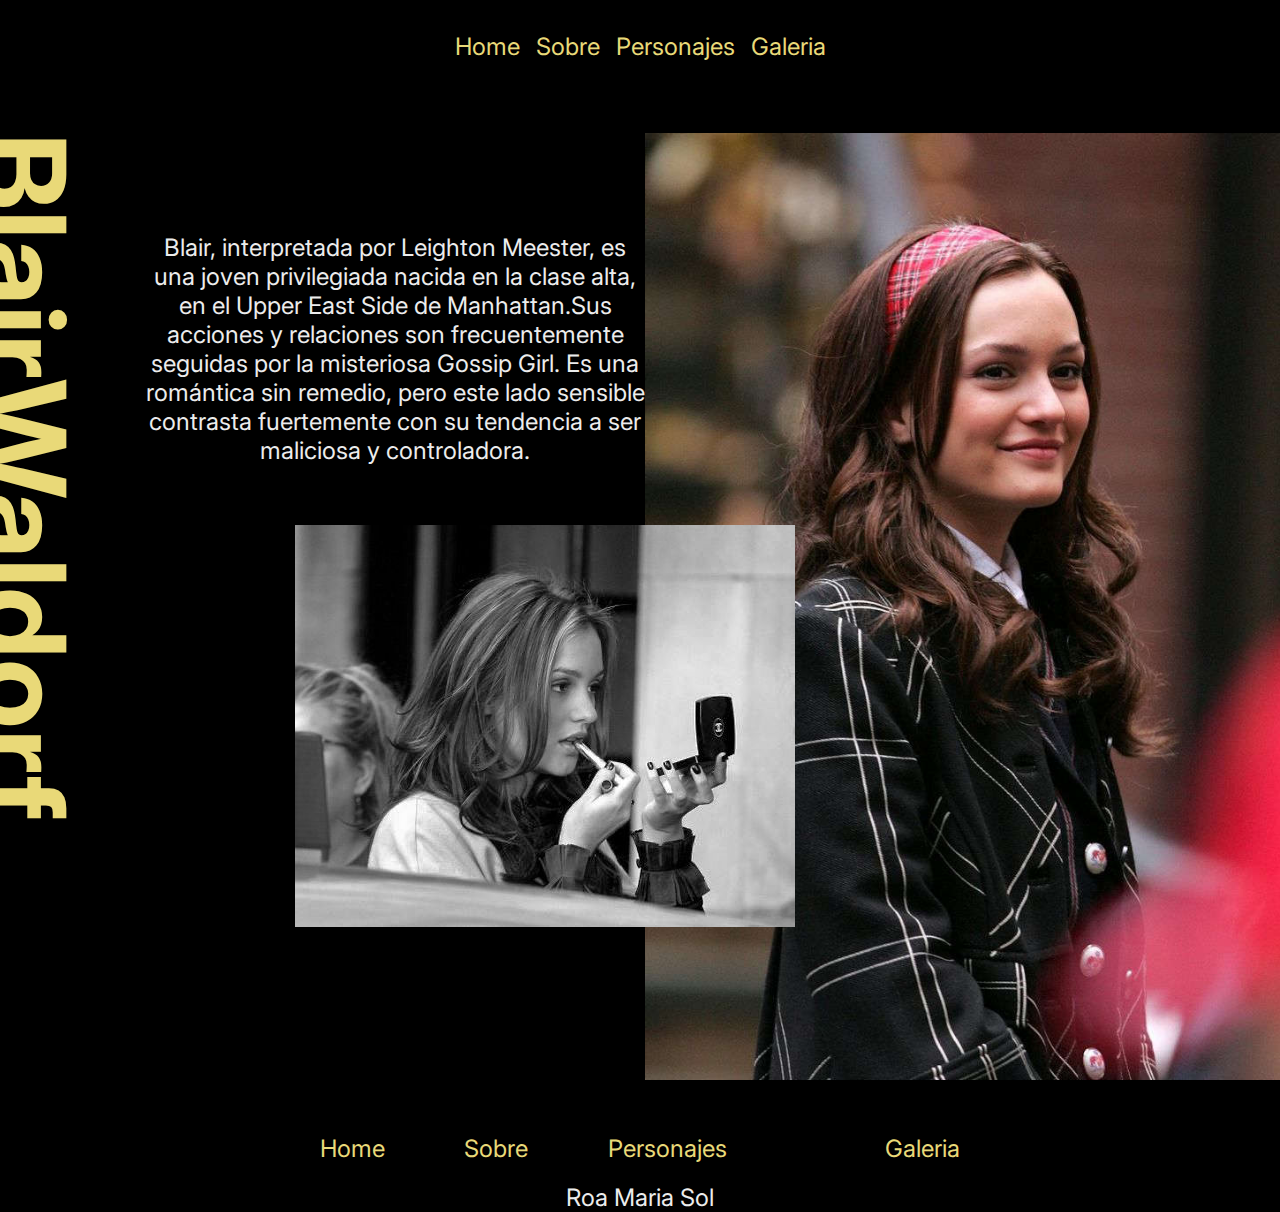
==== blair.html @ 706896e6 "Agrego carpeta imagenes, htmls y css" ====
<!DOCTYPE html>
<html lang="en">
<head>
    <meta charset="UTF-8">
    <meta name="viewport" content="width=device-width, initial-scale=1.0">
    <link rel="stylesheet" href="/estilo.css">
    <title>Gossip Girl</title>
    <link rel="preconnect" href="https://fonts.googleapis.com">
    <link rel="preconnect" href="https://fonts.gstatic.com" crossorigin>
    <link href="https://fonts.googleapis.com/css2?family=Inter:ital,opsz,wght@0,14..32,100..900;1,14..32,100..900&display=swap" rel="stylesheet">
    <link rel="stylesheet" href="https://cdn.jsdelivr.net/npm/bootstrap-icons@1.10.3/font/bootstrap-icons.css">
</head>
<body class="body-blair">
        <header>
            <button id="abrir" class="abrir-menu"><i class="bi bi-list"></i></button> 
            <nav class="nav visible" id="nav">
               <ul class="nav-list">  
                    <button id="cerrar" class="cerrar-menu"><i class="bi bi-x"></i></button>
                    <li><a href="#home">Home</a></li>
                    <li><a href="#sobre">Sobre</a></li>
                    <li><a href="#personajes">Personajes</a></li>
                    <li><a href="#galeria">Galeria</a></li>
               </ul>
            </nav>
    </header>
    <main>
            <div class="cont-blair-mayor">
                <h1>BlairWaldorf</h1>
                <div class="cont-mitades">
                    <div class="mitad1">
                        <p>
                            Blair, interpretada por Leighton Meester, es una joven privilegiada nacida en la clase alta, en el Upper East Side de Manhattan.Sus acciones y relaciones son frecuentemente seguidas por la misteriosa Gossip Girl. Es una romántica sin remedio, pero este lado sensible contrasta fuertemente con su tendencia a ser maliciosa y controladora.
                        </p>
                        <div class="superpuesto">
                            <img src="/images/PERSONAJES/blair2.jpg" alt="">
                        </div>
                    </div>
                  
                    <div class="mitad2">
                        <img src="/images/PERSONAJES/blair1.jpg" alt="">
                    </div>
                </div>
            </div>
           
          
    </main>
    <footer>
        <ul class="nav-list-footer">  
             <li><a href="#home">Home</a></li>
             <li><a href="#sobre">Sobre</a></li>
             <li><a href="#personajes">Personajes<a></li>
             <li><a href="#galeria">Galeria</a></li>
        </ul>
     </nav>
    <p>Roa Maria Sol</p>
</footer> 
<script src="./js/main.js"></script>
</body>
</html>
---- estilo.css ----
html{
    scroll-behavior: smooth;
}
*{
    margin: 0;
    padding: 0;
    box-sizing: border-box;
    font-family: "Inter",sans-serif;
}
main{
    color: #ececec;
}



/*-----------------HEADER----------------------*/
header{
    display: flex;
    align-items: center;
    justify-content: space-evenly;
    padding: 2rem;
    font-size: 1.5rem;
    background-color: black;
}

.nav-list{
    list-style-type: none;
    display: flex;
    gap: 1rem;
}
.nav-list li a{
    text-decoration: none;
    cursor: pointer;
    color: #E9D978;
}

.nav-list li a:hover{
    color: #f3ebb7;
}

.abrir-menu{
    display: none;
}
.cerrar-menu{
    display: none;
}


/*-----------------HOME----------------------*/
.home{
    display: flex;
    align-items: center;
    justify-content: space-between;
    background-color: black;
}

.centrado{
    display: flex;
    align-items: center;
    flex-direction: column;
    position: absolute;
    padding-left: 150px;
    background-color: transparent;
}
.centrado button{
    color: #E9D978;
    border-width: 1px;
    border-style: solid;
    border-color: #E9D978;
    border-radius: 3px;
    padding-top: 5px;
    padding-bottom: 5px;
    padding-left: 60px;
    padding-right: 60px;
    font-size: 22px;
    cursor: pointer;
    background-color: black;
}
.centrado button a{
    text-decoration: none;
    color: #E9D978;
    
}
.centrado button a:hover{
    color: black;
}
.centrado button:hover{
    background-color: #E9D978;
}
.home h1{
    color: #E9D978;
    font-weight: lighter;
    font-size: 9rem;
    margin-bottom: 15px;
    background-color: transparent;
}
.home p{
    color: white;
    text-align: center;
    font-size: 22px;
    margin-bottom: 15px;
    background-color: transparent;
    width: 50%;

}
.edificio{
    width: 350px;
    padding-top: 180px;
}
.blair-y-serena{
    width: 500px;
    
} 



/*-----------------SOBRE----------------------*/
#sobre{
    background-image: url(/images/SOBRE/todos.jpg);
    background-position: top center;
    background-size: cover;
    background-repeat: no-repeat;
    min-height: 100vh;
    display: flex;
    align-items: center;
    position: relative;
}
.sobre-cont h1{
    color: #E9D978;
    font-weight: 500;
    font-size: 8rem;
    margin-bottom: 15px;
    background-color: transparent;
}

.sobre-cont span{
    color: white;
    filter: none;
}
.sobre-cont p{
    color: white;
    text-align: center;
    font-size: 22px;
    margin-bottom: 15px;
    background-color: transparent;
    width: 60%;

}
.sobre button{
    background-color: transparent;
    padding-left: 100px;
    padding-right: 100px;
}


/*-----------------PERSONAJES----------------------*/
#personajes{
    background-color: black;

}
#personajes h1{
    color: #E9D978;
    text-align: center;
    font-size: 250px;
    margin-top: -120px;
    
}

.tarjetas-personajes{
    display: flex;
    align-items: center;
    justify-content: space-around;

}

.personaje{
    text-decoration: none;
}

.personaje img{
    width: 250px;
    height: 408px;
    border-radius: 10px;
    transition: 0.5s;
}

.personaje img:hover{
    border-top-right-radius:0px;
	border-bottom-left-radius:0px;
    border-top: 1px solid #ececec;
	border-left: 1px solid #ececec;
}


.personaje h6{
    color: #E9D978;
    font-weight: lighter;
    font-size: 25px;
    text-align: center;
}

.personaje p{
    color: #ececec;
    font-weight: lighter;
    font-size: 20px;
    text-align: center;
}


/*--------------------FOOTER---------------------*/
footer{
    background-color: black;
    display: flex;
    align-items: center;
    justify-content: center;
    flex-direction: column;
    font-size: 1.5rem;
}

.nav-list-footer{
    display: flex;
    justify-content: space-between;
    margin-top: 50px;
    width: 50%;
    
}

.nav-list-footer li a{
    text-decoration: none;
    cursor: pointer;
    color: #E9D978;
}

.nav-list-footer li a:hover{
    color: #f3ebb7;
}

footer p{
    color: #ececec;
    text-align: center;
    margin-top: 20px;
}


/*-----------------GALERIA----------------------*/
#galeria{
    background-color: black;
    padding-top: 100px;
    margin-bottom: -100px;
    display: flex;
}

#galeria h1{
    color: #E9D978;
    font-size: 200px;
    position: relative;
    left: -75px;
    writing-mode: vertical-lr;
}

.conjunto-fotos{
    display: flex;
   margin-left: -75px;
    width: 87%;
}

.mobile-div{
    width: 82%;
}

.conjunto-fotos img{
    position: relative;
}

.img-gal-1{
    width: 280px;
    height: 289px; 
}

.img-gal-2{
    width: 451px;
    height: 705px;
    left: 20px; 
}

.img-gal-3{
    width: 285px;
    height: 406px; 
    top: 300px;
    left: -730px;
    
}

.img-gal-4{
    width: 368px;
    height: 340px; 
    left: -250px;
}

.frase {
    position: relative;
    top: -250px;
    left: 800px;
    color: #ececec;
    text-align: center;
    font-size: 1.2rem;
    width: 200px;
}

.frase h4{
    width: 200px;
}
.frase i{
    font-size: 2.5rem;
    color: #E9D978;
    margin: 15px;
}

.frase i:hover{
    cursor: pointer;
    color: #f3ebb7;
}



/*-----------------SERENA----------------------*/
.body-serena{
    background-color: black;
}

.body-serena h1{
    color: #E9D978;
    text-align: center;
    font-size: 110px;
    padding-top: 40px;
    padding-bottom: 20px;
}


.cont-columnas{
    display: flex;
    justify-content: space-around;
}

.columna1{
    display: flex;
    align-items: center;
}

.img-serena-1{
    width: 500px;
}

.img-serena-2{
    width: 350px;
}

.img-serena-3{
    width: 300px;
}


.columna3{
    display: flex;
    flex-direction: column;
    align-items: center;
    width: 350px;
}

.columna3 p{
    text-align: center;
    font-size: 16px;
    margin-top: 80px;
}


/*-----------------BLAIR----------------------*/
.body-blair{
    background-color: black;
}

.body-blair h1{
    color: #E9D978;
    font-size: 120px;
    position: relative;
    left: -50px;
    writing-mode: vertical-lr;
    margin-top: 40px;
}

.cont-blair-mayor{
    display: flex;
}

.cont-mitades{
    display: flex;
    margin-top: 40px;
}

.mitad1{
    padding-top: 100px;
}

.mitad1 p{
    text-align: center;
    font-size: 1.5rem;
}


.mitad2 img{
    width: 650px;
}

.superpuesto{
    position: relative;
    margin-top: 60px;
    left: 150px;
}


/*-----------------NATE----------------------*/

.body-nate{
    background-color: black;
}

.nate-mayor{
    display: flex;
    margin-bottom: 70px;
    margin-top: 40px;
}

.nate-mayor h1{
    color: #E9D978;
    font-size: 115px;
}

.nate-mayor p{
    text-align: center;
    font-size: 1.3rem;
    width: 85%;
    margin-left: 55px;
    margin-top: 20px;
}

.mitad img{
    width: 450px;
    margin-left: 140px;
    margin-top: 55px;
}



/*-----------------CHUCK----------------------*/
.body-chuck{
    background-color: black;
}

.cont-mitades-chuck{
    display: flex;
}

.mitad-chuck-1{
    display: flex;
    flex-direction: column;
    align-items: center;
    width: 55%;
}

.mitad-chuck-1 img{
    width: 75%;
}
.mitad-chuck-1 p{
    text-align: center;
    font-size: 1.3rem;
    width: 70%;
    margin-top: 80px;
}

.mitad-chuck-2 h1{
    position: relative;
    color: #E9D978;
    font-size: 120px;
    right: -455px;
    top: -150px;
    writing-mode: vertical-lr;
    margin-top: 40px;
}

.mitad-chuck-2 img{
    width: 500px;
    margin-bottom: -550px;
}















@media screen and (max-width: 480px) {

/*-----------------HEADER----------------------*/

    .abrir-menu, .cerrar-menu{
        display: block;
        border: 0;
        font-size: 1.25rem;
        background-color: transparent;
        cursor: pointer;
        color: #E9D978;
    }
    .nav{
        opacity: 0;
        visibility: hidden;
        display: flex;
        flex-direction: column;
        align-items: end;
        gap: 1rem;
        position: absolute;
        top: 0;
        right: 0;
        bottom: 0;
        padding: 2rem;
        background-color: black;
        box-shadow: rgba(220, 212, 212, 0.05) 0px 1px 2px 0px;
    }
    .nav.visible {
        opacity: 1;
        visibility: visible;
    }
    header{
        display: flex;
        justify-content: flex-end;
    }
    .nav-list {
        flex-direction: column;
        align-items: end;
    }
    .nav-list li a {
       color: #E9D978;
    }
 
    
/*-----------------HOME----------------------*/
.home{
    display: flex;
    align-items: center;
    justify-content:space-between;
}

.centrado{
    position: absolute;
    display: flex;
    align-items: center;
    flex-direction: column;
    width: 50%;
    margin-left: 140px;
    padding-left: 0px;
    background-color: transparent;
}
.centrado button{
    color: #E9D978;
    border-width: 1px;
    border-style: solid;
    border-color: #E9D978;
    border-radius: 3px;
    padding-top: 5px;
    padding-bottom: 5px;
    padding-left: 40px;
    padding-right: 40px;
    font-size: 10px;
    cursor: pointer;
}
.home h1{
    color: #E9D978;
    font-weight: 200;
    font-size: 45px;
    padding: 0;
    margin-bottom: 15px;
    background-color: transparent;

}
.home p{
    color: white;
    text-align: center;
    font-size: 11px;
    margin-bottom: 15px;
    background-color: transparent;
    width: 100%;
    padding: 0;


}
.edificio{
    width: 180px;
    padding-top: 0px;
}
.blair-y-serena{
    width: 180px;
    height: 280px;
}



/*-----------------SOBRE----------------------*/
#sobre{
    background-image: url(/images/SOBRE/todos.jpg);
    background-position: top center;
    background-size: cover;
    background-repeat: no-repeat;
    min-height: 100vh;
    display: flex;
    align-items: center;
}
.sobre-cont h1{
    color: #E9D978;
    font-weight: 500;
    font-size: 50px;
    margin-bottom: 15px;
    background-color: transparent;
    width: 400px;
}

.sobre-cont span{
    color: white;
    filter: none;
}
.sobre-cont p{
    color: white;
    text-align: center;
    font-size: 15px;
    margin-bottom: 15px;
    background-color: transparent;
    width: 350px;

}
.sobre button{
    background-color: transparent;
    padding-left: 70px;
    padding-right: 70px;
}



/*-----------------PERSONAJES----------------------*/
#personajes{
    background-color: black;

}
#personajes h1{
    color: #E9D978;
    text-align: center;
    font-size: 85px;
    margin-top: -45px;
    
}

.tarjetas-personajes{
    display: flex;
    align-items: center;
    justify-content: space-around;
}

.personaje{
    text-decoration: none;
}

.personaje img{
    width: 100px;
    height: 170px;
    border-radius: 8px;
}

.personaje h6{
    color: #E9D978;
    font-weight: lighter;
    font-size: 10px;
    text-align: center;
}

.personaje p{
    color: #ececec;
    font-weight: lighter;
    font-size: 8px;
    text-align: center;
}



/*--------------------FOOTER---------------------*/
footer{
    padding: 50px;
    margin-top: 60px;
    display: flex;
    align-items: center;
    justify-content: center;
    flex-direction: column;
    font-size: 1rem;
}

.nav-list-footer{
    display: flex;
    justify-content: space-between;
    margin-top: 10px;
    width: 80%;
}

.nav-list-footer li a{
    text-decoration: none;
    cursor: pointer;
    color: #E9D978;
}



footer p{
    color: #ececec;
    text-align: center;
    margin-top: 10px;
}


/*-----------------GALERIA----------------------*/
#galeria{
    background-color: black;
    padding-top: 50px;
}
#galeria h1{
    color: #E9D978;
    font-size: 100px;
    position: relative;
    left: -30px;
    writing-mode: vertical-lr;
}

.mobile-div{
    display: flex;
    flex-direction: column;
    width: 90%;
    height: 100%;
}

.conjunto-fotos{
    width: 90%;
    display: flex;
    flex-direction: column;
    align-items: center;
    margin-left: 5px;
}

.conjunto-fotos img{
    position: static;
    margin-bottom: 20px;
}

.img-gal-1{
    width: 243px;
    height: 210px; 
}

.img-gal-2{
    width: 231px;
    height: 250px; 
}

.img-gal-3{
    width: 243px;
    height: 285px;     
}

.img-gal-4{
    width: 231px;
    height: 200px; 
}

.frase {
    position:relative;
    color: #ececec;
    text-align: center;
    font-size: 1rem;
    height: 110px;
    top: 0px;
    left: 70px;
}

.frase h4{
    width: 200px;
}
.frase i{
    font-size: 2rem;
    color: #E9D978;
}





/*-----------------SERENA----------------------*/
.body-serena{
    background-color: black;
}

.body-serena h1{
    color: #E9D978;
    text-align: center;
    font-size: 50px;
    padding-top: 5px;
    padding-bottom: 10px;
    width: 100%;
}


.cont-columnas{
    display: flex;
    flex-direction: column;
    align-items: center;
    width: 350px;
    margin-left: 70px;
}

.columna1{
    display: block;
}

.img-serena-1{
    width: 350px;
}

.img-serena-2{
    width: 350px;
}

.img-serena-3{
    width: 350px;
}


.columna3{
    display: block;
    width: 350px;
    margin-bottom: -50px;
}

.columna3 p{
    text-align: center;
    font-size: 18px;
    margin-top: 10px;
}


/*-----------------BLAIR----------------------*/
.body-blair{
    background-color: black;
}

.body-blair h1{
    color: #E9D978;
    font-size: 120px;
    position:absolute;
    left: -50px;
    writing-mode: vertical-lr;
    margin-top: 0px;
}

.cont-blair-mayor{
    display: block;
}

.cont-mitades{
    display: block;
    margin-top: 0px;
}

.mitad1{
    display: flex;
    justify-content: center;
    align-items: center;
    flex-direction: column;
    margin-bottom: 10px;
    padding-top: 25px;
}


.mitad1 p{
    text-align: center;
    font-size: 1rem;
    width: 60%;

}

.mitad2{
    display: flex;
    justify-content: center;
}

.mitad2 img{
    width: 250px;
}

.superpuesto{
    position:static;
}

.superpuesto img{
    width: 250px;
}



/*-----------------NATE----------------------*/

.body-nate{
    background-color: black;
}

.nate-mayor{
    display: block;
    margin-bottom: 0px;
    margin-top: 0px;
}

.nate-mayor h1{
    color: #E9D978;
    font-size: 65px;
    text-align: center;
}

.nate-mayor p{
    text-align: center;
    font-size: 1rem;
    width: 85%;
    margin-left: 0px;
    margin-top: 20px;
}

.mitad{
    display: flex;
    align-items: center;
    flex-direction: column;
}

.mitad img{
    width: 250px;
    margin-left: 0px;
    margin-top: 35px;
    margin-bottom: 35px;
}




/*-----------------CHUCK----------------------*/
.body-chuck{
    background-color: black;
}

.cont-mitades-chuck{
    display: flex;
    flex-direction: column-reverse;
}

.mitad-chuck-1{
    display: flex;
    flex-direction: column-reverse;
    align-items: center;
    width: 100%;
    
}

.mitad-chuck-1 img{
    width: 65%;
}
.mitad-chuck-1 p{
    text-align: center;
    font-size: 1rem;
    width: 75%;
    margin-top: 0px;
    margin-bottom: 30px;
}

.mitad-chuck-2{
    display: flex;
    flex-direction: column;
    align-items: center;
    margin-bottom: -350px;
}

.mitad-chuck-2 h1{
    position: relative;
    color: #E9D978;
    font-size: 80px;
    right: 0px;
    left: -210px;
    top: -400px;
    writing-mode: vertical-lr;
    margin-top: 0px;
}

.mitad-chuck-2 img{
    width: 300px;
    margin-bottom: 0px;
}






}
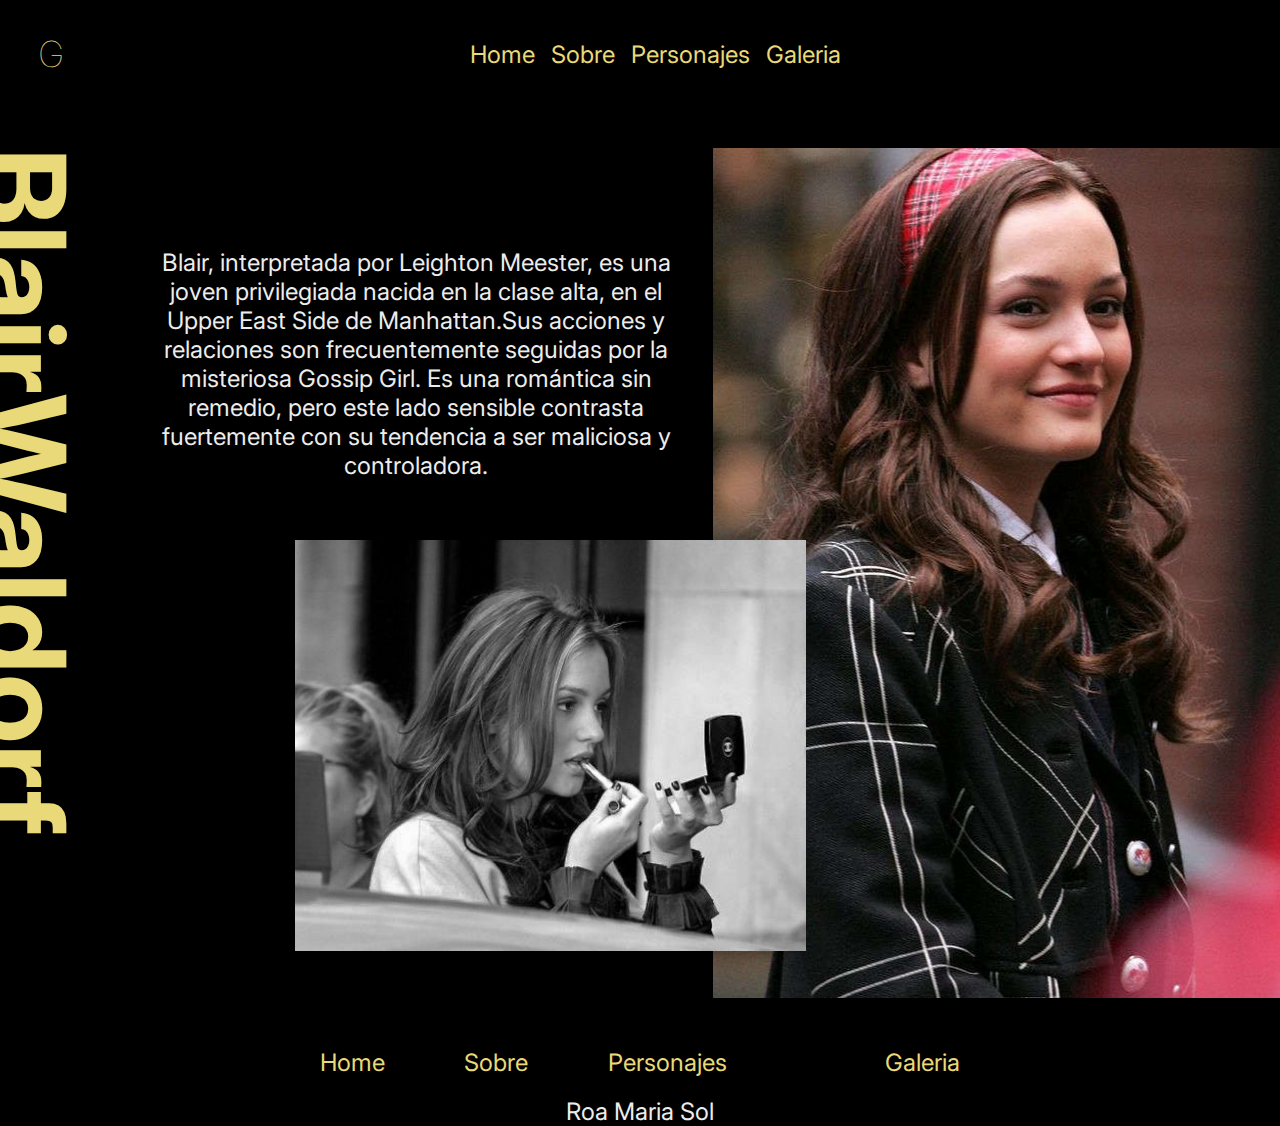
==== commit deec02a3: "hago las paginas de personajes, sobre y galeria" ====
--- a/blair.html
+++ b/blair.html
@@ -3,7 +3,7 @@
 <head>
     <meta charset="UTF-8">
     <meta name="viewport" content="width=device-width, initial-scale=1.0">
-    <link rel="stylesheet" href="/estilo.css">
+    <link rel="stylesheet" href="estilo.css">
     <title>Gossip Girl</title>
     <link rel="preconnect" href="https://fonts.googleapis.com">
     <link rel="preconnect" href="https://fonts.gstatic.com" crossorigin>
@@ -12,14 +12,15 @@
 </head>
 <body class="body-blair">
         <header>
+            <h2><a href="index.html">G</a></h2>
             <button id="abrir" class="abrir-menu"><i class="bi bi-list"></i></button> 
             <nav class="nav visible" id="nav">
                <ul class="nav-list">  
                     <button id="cerrar" class="cerrar-menu"><i class="bi bi-x"></i></button>
-                    <li><a href="#home">Home</a></li>
-                    <li><a href="#sobre">Sobre</a></li>
-                    <li><a href="#personajes">Personajes</a></li>
-                    <li><a href="#galeria">Galeria</a></li>
+                    <li><a href="index.html">Home</a></li>
+                    <li><a href="sobre.html">Sobre</a></li>
+                    <li><a href="personajes.html">Personajes</a></li>
+                    <li><a href="galeria.html">Galeria</a></li>
                </ul>
             </nav>
     </header>
@@ -32,12 +33,12 @@
                             Blair, interpretada por Leighton Meester, es una joven privilegiada nacida en la clase alta, en el Upper East Side de Manhattan.Sus acciones y relaciones son frecuentemente seguidas por la misteriosa Gossip Girl. Es una romántica sin remedio, pero este lado sensible contrasta fuertemente con su tendencia a ser maliciosa y controladora.
                         </p>
                         <div class="superpuesto">
-                            <img src="/images/PERSONAJES/blair2.jpg" alt="">
+                            <img src="images/PERSONAJES/blair2.jpg" alt="">
                         </div>
                     </div>
                   
                     <div class="mitad2">
-                        <img src="/images/PERSONAJES/blair1.jpg" alt="">
+                        <!-- <img src="images/PERSONAJES/blair1.jpg" alt=""> -->
                     </div>
                 </div>
             </div>
@@ -46,14 +47,14 @@
     </main>
     <footer>
         <ul class="nav-list-footer">  
-             <li><a href="#home">Home</a></li>
-             <li><a href="#sobre">Sobre</a></li>
-             <li><a href="#personajes">Personajes<a></li>
-             <li><a href="#galeria">Galeria</a></li>
+             <li><a href="index.html">Home</a></li>
+             <li><a href="sobre.html">Sobre</a></li>
+             <li><a href="personajes.html">Personajes<a></li>
+             <li><a href="galeria.html">Galeria</a></li>
         </ul>
      </nav>
     <p>Roa Maria Sol</p>
 </footer> 
-<script src="./js/main.js"></script>
+<script src="js/main.js"></script>
 </body>
 </html>--- a/estilo.css
+++ b/estilo.css
@@ -11,7 +11,9 @@
     color: #ececec;
 }
 
-
+span{
+    font-weight: bolder;
+}
 
 /*-----------------HEADER----------------------*/
 header{
@@ -22,6 +24,15 @@
     font-size: 1.5rem;
     background-color: black;
 }
+header a{
+    text-decoration: none;
+    color: #E9D978;
+}
+header h2{
+    color: #E9D978;
+    font-weight: 100;
+    margin-left: -400px;
+}
 
 .nav-list{
     list-style-type: none;
@@ -44,7 +55,6 @@
 .cerrar-menu{
     display: none;
 }
-
 
 /*-----------------HOME----------------------*/
 .home{
@@ -116,7 +126,7 @@
 
 /*-----------------SOBRE----------------------*/
 #sobre{
-    background-image: url(/images/SOBRE/todos.jpg);
+    background-image: url(images/SOBRE/todos.jpg);
     background-position: top center;
     background-size: cover;
     background-repeat: no-repeat;
@@ -151,6 +161,50 @@
     padding-left: 100px;
     padding-right: 100px;
 }
+
+
+/*-----SOBRE.HTML--------------*/
+.main-sobre{
+    background-color: black;
+}
+.main-sobre h1{
+    color: #E9D978;
+    font-size: 120px;
+    text-align: center;
+    margin-bottom: 30px;
+}
+
+.main-sobre h2{
+    color: #E9D978;
+    font-size: 40px;
+    margin-bottom: 20px;
+    margin-left: 20px;
+    margin-right: 20px;
+}
+
+.main-sobre p{
+    font-size: 20px;
+    margin-left: 20px;
+    margin-right: 20px;
+}
+
+.alineacion-derecha{
+    text-align: left;
+    display: flex;
+    align-items: center;
+}
+
+.main-sobre img{
+    width: 50%;
+}
+
+.alineacion-izquierda{
+    text-align: left;
+    display: flex;
+    align-items: center;
+    justify-content: center
+}
+
 
 
 /*-----------------PERSONAJES----------------------*/
@@ -203,6 +257,18 @@
     color: #ececec;
     font-weight: lighter;
     font-size: 20px;
+    text-align: center;
+}
+
+
+/*--------PERSONAJES.HTML---------*/
+.body-personajes{
+    background-color: black;
+}
+
+.body-personajes h1{
+    color: #E9D978;
+    font-size: 150px;
     text-align: center;
 }
 
@@ -292,14 +358,14 @@
 }
 
 .img-gal-4{
-    width: 368px;
+    width: 350px;
     height: 340px; 
-    left: -250px;
+    left: -230px;
 }
 
 .frase {
     position: relative;
-    top: -250px;
+    top: -280px;
     left: 800px;
     color: #ececec;
     text-align: center;
@@ -310,16 +376,123 @@
 .frase h4{
     width: 200px;
 }
-.frase i{
-    font-size: 2.5rem;
-    color: #E9D978;
-    margin: 15px;
-}
-
-.frase i:hover{
+
+.frase button{
+    color: #E9D978;
+    border-width: 1px;
+    border-style: solid;
+    border-color: #E9D978;
+    border-radius: 3px;
+    padding-top: 5px;
+    padding-bottom: 5px;
+    padding-left: 80px;
+    padding-right: 80px;
+    font-size: 22px;
     cursor: pointer;
-    color: #f3ebb7;
-}
+    background-color: black;
+    margin-top: 20px;
+}
+
+.frase button a{
+    text-decoration: none;
+    color: #E9D978;
+}
+
+.frase button:hover{
+    color: black;
+    background-color: #E9D978;
+}
+
+.frase button a:hover{
+    color: black;
+}
+
+
+
+
+
+/*-----galeria.html-----*/
+.galeria-main{
+    background-color: black;
+    padding-top: 100px;
+    margin-bottom: -100px;
+    display: flex;
+}
+
+.galeria-main h1{
+    color: #E9D978;
+    font-size: 200px;
+    position: relative;
+    left: -75px;
+    writing-mode: vertical-lr;
+}
+
+img {
+    max-width: 100%;
+    width: 100%;
+    display: block;
+    object-fit: cover;
+    object-position: center center;
+  }
+  li{
+    list-style: none;
+  }
+  
+  
+  .carrousel {
+    width: 100%;
+    max-width: 60em;
+    padding: 2em;
+    transition: all 0.4s ease;
+    border-radius: 1em;
+    background-color: transparent;
+    overflow: hidden;
+  }
+  
+  .carrousel .grande {
+    width: 400%;
+    display: flex;
+    flex-flow: row nowrap;
+    justify-content: space-between;
+    align-items: center;
+    transition: all 0.4s ease;
+    border-radius: 1em;
+    padding: 2em;
+    transition: all 0.5s ease;
+    transform: translateX(0%);
+  }
+  
+  .carrousel img {
+    width: calc( 100% / 12 - 6em);
+    height: 55vh;
+    width: 45vh;
+    transition: all 0.4s ease;
+    border-radius: 1em;
+  }
+  
+  .carrousel .puntos {
+    width: 100%;
+    margin: 1em 0 0;
+    padding: 0.4em;
+    display: flex;
+    flex-flow: row nowrap;
+    justify-content: center;
+    align-items: center;
+  }
+  
+  .carrousel .punto {
+    width: 2em;
+    height: 2em;
+    margin: 1em 1em 0;
+    transition: all 0.4s ease;
+    border-radius: 1em;
+    background-color: #ececec;
+  }
+  
+  .carrousel .punto.activo {
+    background-color: #E9D978;
+  }
+
 
 
 
@@ -337,22 +510,26 @@
 }
 
 
-.cont-columnas{
+.body-serena .cont-columnas{
     display: flex;
     justify-content: space-around;
-}
-
-.columna1{
+    width: 98%;
+    margin: 5px;
+}
+
+.body-serena .columna1{
     display: flex;
     align-items: center;
 }
 
 .img-serena-1{
     width: 500px;
+    margin-left: 10px;
+    margin-right: 10px;
 }
 
 .img-serena-2{
-    width: 350px;
+    width: 250px;
 }
 
 .img-serena-3{
@@ -360,17 +537,17 @@
 }
 
 
-.columna3{
-    display: flex;
-    flex-direction: column;
-    align-items: center;
-    width: 350px;
-}
-
-.columna3 p{
-    text-align: center;
-    font-size: 16px;
-    margin-top: 80px;
+.body-serena .columna3{
+    width: 30%;
+    display: flex;
+    flex-direction: column;
+    align-items: center;
+}
+
+.body-serena .columna3 p{
+    text-align: center;
+    font-size: 1.5em;
+    margin-top: 50px;
 }
 
 
@@ -392,26 +569,36 @@
     display: flex;
 }
 
-.cont-mitades{
+.body-blair .cont-mitades{
     display: flex;
     margin-top: 40px;
 }
 
-.mitad1{
+.body-blair .mitad1{
     padding-top: 100px;
-}
-
-.mitad1 p{
+    width: 80%;
+}
+
+.body-blair .mitad1 p{
     text-align: center;
     font-size: 1.5rem;
-}
-
-
-.mitad2 img{
-    width: 650px;
-}
-
-.superpuesto{
+    padding-right: 25px;
+}
+
+
+.body-blair .mitad2 {
+    width: 80%;
+    height: 850px;
+    background-image: url(images/PERSONAJES/blair1.jpg);
+    background-position: center;
+    background-repeat: no-repeat;
+}
+
+.body-blair .superpuesto img{
+    width: 90%;
+}
+
+.body-blair .superpuesto{
     position: relative;
     margin-top: 60px;
     left: 150px;
@@ -443,10 +630,14 @@
     margin-top: 20px;
 }
 
-.mitad img{
+.nate-mayor .mitad img{
     width: 450px;
     margin-left: 140px;
     margin-top: 55px;
+}
+
+.nate-mayor .mitad2{
+    width: 200%;
 }
 
 
@@ -491,6 +682,119 @@
     width: 500px;
     margin-bottom: -550px;
 }
+
+/*-----------------------------------XOXO-------------------------*/
+.body-xoxo{
+    background-image: url(images/XOXO/intento.jpg);
+    background-size: cover;
+    background-position: center;
+}
+
+.cont-titulo{
+    display: flex;
+    justify-content: center;
+}
+
+.cont-titulo img{
+    width: 75%;
+}
+
+.cont-columnas{
+    display: flex;
+    justify-content: space-between;
+    align-items: center;
+    align-items: center;
+    margin-left: 160px;
+    margin-right: 160px;
+    margin-bottom: 40px;
+}
+
+.columna-1{
+    width: 25%;
+    color: #ececee;
+    font-size: 20px;
+}
+
+.columna-1 p{
+    margin-bottom: 15px;
+    font-size: 1.2rem;
+    font-weight: 300;
+}
+
+.columna-2{
+    background-color: aliceblue;
+    width: 35%;
+    border-radius: 30px;
+    text-align: justify;
+    display: flex;
+    flex-direction: column;
+    align-items: center;
+    color: black;
+}
+.columna-2 h3{
+    margin-top: 10px;
+    margin-bottom: 10px;
+    font-weight: 300;
+    font-size: 30px;
+}
+.columna-2 p{
+    width: 90%;
+    margin-bottom: 20px;
+}
+
+.columna-2 img{
+    width: 330px;
+    margin-bottom: 10px;
+}
+
+.azul{
+    color: #406A94;
+}
+
+.marron{
+    color: #956960;
+}
+
+.amarillo{
+    color: #C5CAB3;
+}
+
+/*--------------------NAV------------------*/
+.header-xoxo{
+    background-color: transparent;
+}
+.nav-xoxo{
+    background-color: transparent;
+}
+.ul-xoxo{
+    list-style: none;
+    
+}
+.li-xoxo{
+    margin-bottom: 10px;
+    background-color: #E9D978;
+    border-radius: 50%;
+    width: 80px;
+    height: 70px;
+    display: flex;
+    align-items: center;
+    justify-content: center;
+   
+}
+.a-xoxo{
+    text-decoration: none;
+    color: black;
+    display: flex;
+    flex-direction: column;
+    align-items: center;
+    font-size: 20px;
+}
+
+
+
+
+
+
 
 
 
@@ -533,6 +837,14 @@
         background-color: black;
         box-shadow: rgba(220, 212, 212, 0.05) 0px 1px 2px 0px;
     }
+    header h2{
+        color: #E9D978;
+        font-weight: 100;
+        margin-left: 0px;
+        margin-right: 350px;
+    }
+    
+
     .nav.visible {
         opacity: 1;
         visibility: visible;
@@ -547,6 +859,7 @@
     }
     .nav-list li a {
        color: #E9D978;
+
     }
  
     
@@ -613,7 +926,7 @@
 
 /*-----------------SOBRE----------------------*/
 #sobre{
-    background-image: url(/images/SOBRE/todos.jpg);
+    background-image: url(images/SOBRE/todos.jpg);
     background-position: top center;
     background-size: cover;
     background-repeat: no-repeat;
@@ -651,6 +964,54 @@
 
 
 
+/*-----SOBRE.HTML--------------*/
+.body-sobre{
+    background-color: black;
+}
+.main-sobre h1{
+    color: #E9D978;
+    font-size: 50px;
+    text-align: center;
+    margin-bottom: 30px;
+}
+
+.main-sobre h2{
+    color: #E9D978;
+    font-size: 20px;
+    margin-bottom: 10px;
+    margin-top: 20px;
+    margin-left: 25px;
+    margin-right: 25px;
+}
+
+.main-sobre p{
+    font-size: 1em;
+    margin-left: 25px;
+    margin-right: 25px;
+    margin-bottom: 15px;
+}
+
+.alineacion-derecha{
+    text-align: left;
+    display: flex;
+    flex-direction: column;
+    align-items: center;
+    margin-top: 40px;
+}
+
+.main-sobre img{
+    width: 50%;
+}
+
+.alineacion-izquierda{
+    text-align: left;
+    display: flex;
+    flex-direction: column;
+    margin-top: 40px;
+}
+
+
+
 /*-----------------PERSONAJES----------------------*/
 #personajes{
     background-color: black;
@@ -802,6 +1163,91 @@
 
 
 
+/*-----galeria.html-----*/
+.galeria-main{
+    background-color: black;
+    padding-top: 0px;
+    margin-bottom: 0px;
+    display: block;
+}
+
+.galeria-main h1{
+    color: #E9D978;
+    font-size: 100px;
+    position: block;
+    left: 0px;
+    writing-mode: horizontal-tb;
+}
+
+img {
+    max-width: 100%;
+    width: 100%;
+    display: block;
+    object-fit: cover;
+    object-position: center center;
+  }
+  li{
+    list-style: none;
+  }
+  
+  .carrousel {
+    width: 100%;
+    max-width: 30em;
+    padding: 0em;
+    transition: all 0.4s ease;
+    border-radius: 0.5em;
+    margin-left: 0px;
+  }
+  
+  .carrousel .grande {
+    width: 400%;
+    display: flex;
+    flex-flow: row nowrap;
+    justify-content: space-between;
+    align-items: center;
+    transition: all 0.4s ease;
+    border-radius: 1em;
+    padding: 2em;
+    transition: all 0.5s ease;
+    transform: translateX(0%);
+  }
+  
+  .carrousel img {
+    width: calc( 100% / 7 - 3.5em);
+    height: 65vh;
+    transition: all 0.4s ease;
+    border-radius: 1em;
+  }
+
+  .no-mobile{
+    display: none;
+  }
+  
+  .carrousel .puntos {
+    width: 100%;
+    margin: 1em 0 0;
+    padding: 0.4em;
+    display: flex;
+    flex-flow: row nowrap;
+    justify-content: center;
+    align-items: center;
+  }
+  
+  .carrousel .punto {
+    width: 2em;
+    height: 2em;
+    margin: 1em 1em 0;
+    transition: all 0.4s ease;
+    border-radius: 1em;
+    background-color: #ececec;
+  }
+  
+  .carrousel .punto.activo {
+    background-color: #E9D978;
+  }
+
+
+
 
 
 /*-----------------SERENA----------------------*/
@@ -815,28 +1261,28 @@
     font-size: 50px;
     padding-top: 5px;
     padding-bottom: 10px;
+}
+
+.cont-columnas{
+    display: flex;
+    flex-direction: column;
+    align-items: center;
     width: 100%;
-}
-
-
-.cont-columnas{
-    display: flex;
-    flex-direction: column;
-    align-items: center;
-    width: 350px;
-    margin-left: 70px;
-}
-
-.columna1{
+    margin-left: 0px;
+}
+
+.body-serena .columna1{
     display: block;
 }
 
 .img-serena-1{
     width: 350px;
+    margin: 0;
+    padding-bottom: 30px;
 }
 
 .img-serena-2{
-    width: 350px;
+    display: none;
 }
 
 .img-serena-3{
@@ -845,16 +1291,20 @@
 
 
 .columna3{
+    width: 100%;
     display: block;
-    width: 350px;
-    margin-bottom: -50px;
+    margin-top: 10px;
 }
 
 .columna3 p{
     text-align: center;
     font-size: 18px;
     margin-top: 10px;
-}
+    margin-bottom: 80px;
+    width: 350px;
+    margin-top: 0px;
+}
+
 
 
 /*-----------------BLAIR----------------------*/
@@ -871,49 +1321,61 @@
     margin-top: 0px;
 }
 
+
 .cont-blair-mayor{
     display: block;
 }
 
-.cont-mitades{
-    display: block;
+.body-blair .cont-mitades{
+    display: flex;
+    flex-direction: column;
+    align-items: end;
     margin-top: 0px;
 }
 
-.mitad1{
+.body-blair .mitad1{
     display: flex;
     justify-content: center;
     align-items: center;
     flex-direction: column;
     margin-bottom: 10px;
     padding-top: 25px;
-}
-
-
-.mitad1 p{
+    width: 80%;
+}
+
+
+.body-blair .mitad1 p{
     text-align: center;
     font-size: 1rem;
-    width: 60%;
-
-}
-
-.mitad2{
+    width: 100%;
+    margin-bottom: -40px;
+}
+
+.body-blair .mitad2{
     display: flex;
     justify-content: center;
-}
-
-.mitad2 img{
+    
+}
+
+.body-blair .mitad2 {
+    width: 65%;
+    padding-right: 380px;
+    background-image: url(images/PERSONAJES/blair1.jpg);
+    background-position: center;
+    background-repeat: no-repeat;
+    background-size: cover;
+
+}
+
+
+.body-blair .superpuesto{
+    position:static;
+}
+
+.body-blair .superpuesto img{
     width: 250px;
 }
 
-.superpuesto{
-    position:static;
-}
-
-.superpuesto img{
-    width: 250px;
-}
-
 
 
 /*-----------------NATE----------------------*/
@@ -923,7 +1385,9 @@
 }
 
 .nate-mayor{
-    display: block;
+    display: flex;
+    flex-direction: column;
+    align-items: center;
     margin-bottom: 0px;
     margin-top: 0px;
 }
@@ -942,17 +1406,21 @@
     margin-top: 20px;
 }
 
-.mitad{
-    display: flex;
-    align-items: center;
-    flex-direction: column;
-}
-
-.mitad img{
+.nate-mayor .mitad{
+    display: flex;
+    align-items: center;
+    flex-direction: column;
+}
+
+.nate-mayor .mitad img{
     width: 250px;
     margin-left: 0px;
     margin-top: 35px;
     margin-bottom: 35px;
+}
+
+.nate-mayor .mitad2{
+    width: 70%;
 }
 
 
@@ -1013,6 +1481,116 @@
 
 
 
+/*--------------------------XOXO-------------------------*/
+.body-xoxo{
+    background-image: url(images/XOXO/intento.jpg);
+    background-size: cover;
+    background-position: center;
+}
+
+.cont-titulo{
+    display: flex;
+    justify-content: center;
+}
+
+.cont-titulo img{
+    width: 75%;
+}
+
+.cont-columnas{
+    width: 100%;
+    display: flex;
+    flex-direction: column-reverse;
+    align-items: center;
+    margin-left: 0px;
+    margin-right: 0px;
+    margin-bottom: 40px;
+}
+
+.columna-1{
+    width: 80%;
+    color: #ececee;
+}
+
+.columna-1 h2{
+    font-size: 30px;
+}
+
+.columna-1 p{
+    margin-bottom: 15px;
+    font-size: 1rem;
+    font-weight: 300;
+}
+
+.columna-2{
+    background-color: aliceblue;
+    width: 75%;
+    border-radius: 30px;
+    text-align: justify;
+    display: flex;
+    flex-direction: column;
+    align-items: center;
+}
+.columna-2 h3{
+    margin-top: 10px;
+    margin-bottom: 10px;
+    font-weight: 300;
+    font-size: 30px;
+}
+.columna-2 p{
+    width: 90%;
+    margin-bottom: 20px;
+}
+
+.columna-2 img{
+    width: 330px;
+    margin-bottom: 10px;
+}
+
+.azul{
+    color: #406A94;
+}
+
+.marron{
+    color: #956960;
+}
+
+.amarillo{
+    color: #C5CAB3;
+}
+
+/*--------------------NAV------------------*/
+.header-xoxo{
+    background-color: transparent;
+}
+.ul-xoxo{
+    list-style: none;
+    display: flex;
+    justify-content: space-between;
+    align-items: center;
+    width: 400px;
+}
+.li-xoxo{
+    margin-bottom: 10px;
+    background-color: #E9D978;
+    border-radius: 50%;
+    width: 60px;
+    height: 50px;
+    display: flex;
+    align-items: center;
+    justify-content: center;
+    font-size: 0.8rem;
+}
+.a-xoxo{
+    text-decoration: none;
+    color: black;
+    display: flex;
+    flex-direction: column;
+    align-items: center;
+    font-size: 15px;
+}
+
+
 
 
 }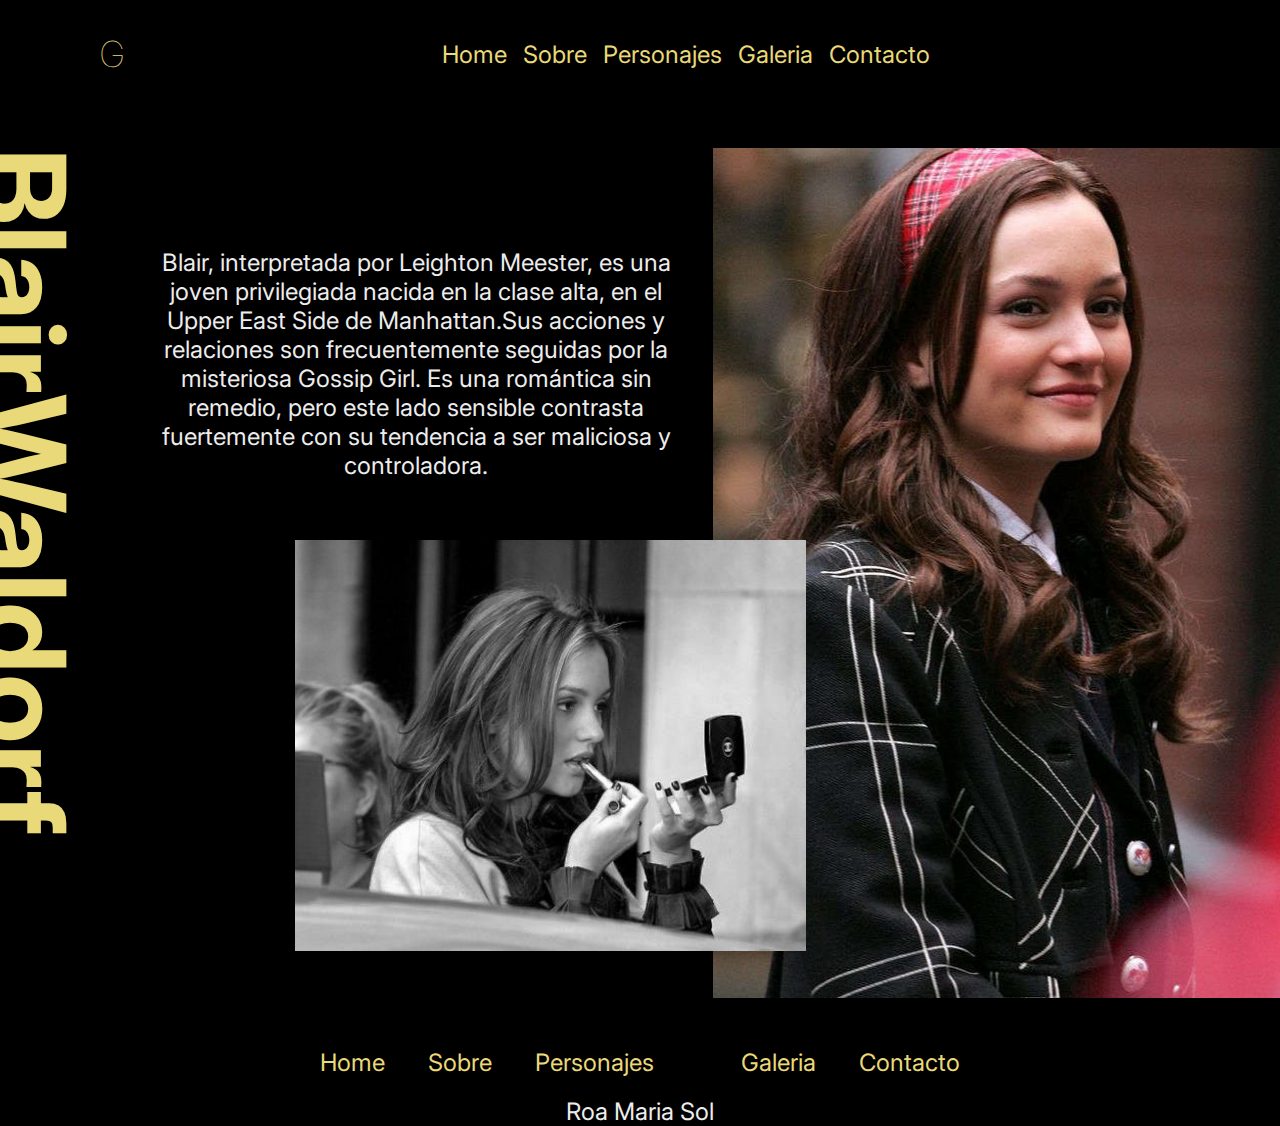
==== commit 35ea4b50: "modifico el footer" ====
--- a/blair.html
+++ b/blair.html
@@ -21,6 +21,7 @@
                     <li><a href="sobre.html">Sobre</a></li>
                     <li><a href="personajes.html">Personajes</a></li>
                     <li><a href="galeria.html">Galeria</a></li>
+                    <li><a href="contacto.html">Contacto</a></li>
                </ul>
             </nav>
     </header>
@@ -51,6 +52,7 @@
              <li><a href="sobre.html">Sobre</a></li>
              <li><a href="personajes.html">Personajes<a></li>
              <li><a href="galeria.html">Galeria</a></li>
+             <li><a href="contacto.html">Contacto</a></li>
         </ul>
      </nav>
     <p>Roa Maria Sol</p>
--- a/estilo.css
+++ b/estilo.css
@@ -31,7 +31,7 @@
 header h2{
     color: #E9D978;
     font-weight: 100;
-    margin-left: -400px;
+    margin-left: -250px;
 }
 
 .nav-list{
@@ -685,7 +685,7 @@
 
 /*-----------------------------------XOXO-------------------------*/
 .body-xoxo{
-    background-image: url(images/XOXO/intento.jpg);
+    background-image: url(images/XOXO/xoxo2.jpg);
     background-size: cover;
     background-position: center;
 }
@@ -789,6 +789,135 @@
     align-items: center;
     font-size: 20px;
 }
+
+
+/*-----------CONTACTO.HTML----------*/
+
+.body-contacto {
+    background-color: black;
+}
+.body-contacto .container {
+    display:grid;
+    align-items: center;
+    justify-content: center;
+    grid-template-columns: repeat(2,50%);
+    padding: 20px;
+    width: 1000px;
+    margin-left: 180px;
+}
+
+.body-contacto img{
+    width: 85%;
+}
+
+.body-contacto .box-info {
+    color:#fff;
+    display:flex;
+    flex-direction: column;
+    gap:10px;
+}
+
+.body-contacto .box-info > h1 {
+    text-align: left;
+    font-size: 60px;
+    color: #E9D978;
+}
+
+.body-contacto .data {
+    display: flex;
+    flex-direction: column;
+    gap:25px
+}
+
+.body-contacto .data > p {
+    font-size: 1.2rem;
+}
+
+.body-contacto form {
+    display:flex;
+    flex-direction: column;
+    text-align: center;
+    gap:15px;
+}
+
+.body-contacto .input-box {
+    position:relative;
+}
+
+.body-contacto .input-box > input {
+    width: 100%;
+    height: 40px;
+    padding: 0 10px;
+    outline:none;
+    background: rgba(255 255 255 / .1);
+    border:3px solid transparent;
+    letter-spacing: 1px;
+    transition:.3s;
+    color:#fff;
+    
+}
+
+.body-contacto .input-box > input::placeholder,
+.body-contacto .input-box > textarea::placeholder {
+    color:#a3a3a3;
+    
+}
+
+.body-contacto .input-box > input:focus::placeholder,
+.body-contacto .input-box > textarea:focus::placeholder {
+    color:transparent;
+}
+
+.body-contacto .input-box > input:focus,
+.body-contacto .input-box > textarea:focus {
+    border-bottom:3px solid #E9D978;
+    animation: shake .2s;
+}
+
+.body-contacto .input-box > textarea {
+    width: 100%;
+    height: 130px;
+    padding: 10px;
+    background: rgba(255 255 255 / .1);
+    border:3px solid transparent;
+    letter-spacing: 1px;
+    outline: none;
+    transition:.3s;
+    color:#fff;
+    letter-spacing: 1.5px;
+}
+
+
+.body-contacto .input-box > i {
+    position:absolute;
+    top:50%;
+    transform: translateY(-50%);
+    right: 10px;
+    color:rgba(255 255 255 / .3);
+    transition: .3s;
+}
+
+.body-contacto .input-box > input:focus ~ i {
+    color:#E9D978;
+}
+
+.body-contacto form > button {
+    width: 100%;
+    padding: 10px;
+    outline: none;
+    background: #E9D978;
+    color:#fff;
+    border:none;
+    transition: .1s;
+    cursor: pointer;
+    font-size: 1rem;
+}
+
+.body-contacto form > button:hover,
+.body-contacto .links > a:hover {
+    background: #bdb162;
+}
+
 
 
 
@@ -1056,6 +1185,19 @@
 }
 
 
+/*--------PERSONAJES.HTML---------*/
+.body-personajes{
+    background-color: black;
+}
+
+.body-personajes h1{
+    color: #E9D978;
+    font-size: 80px;
+    text-align: center;
+}
+
+
+
 
 /*--------------------FOOTER---------------------*/
 footer{
@@ -1160,7 +1302,9 @@
     font-size: 2rem;
     color: #E9D978;
 }
-
+.frase button{
+    display: none;
+}
 
 
 /*-----galeria.html-----*/
@@ -1483,7 +1627,7 @@
 
 /*--------------------------XOXO-------------------------*/
 .body-xoxo{
-    background-image: url(images/XOXO/intento.jpg);
+    background-image: url(images/XOXO/xoxo2.jpg);
     background-size: cover;
     background-position: center;
 }
@@ -1589,8 +1733,32 @@
     align-items: center;
     font-size: 15px;
 }
-
-
-
+     /*--------CONTACTO.HTML---------*/
+     .body-contacto .container  {
+        width: 95%;
+        display: flex;
+        flex-direction: column;
+        align-items: center;
+        justify-content: center;
+        gap:30px;
+        margin-left: 15px;
+    }
+
+    .box-info {
+        gap:15px;
+    }
+
+    .box-info > h1 {
+        font-size: 1.5rem;
+    }
+
+    .box-info img{
+        margin-left: 25px;
+    }
+
+    .body-contacto form{
+
+        width: 95%;
+    }
 
 }